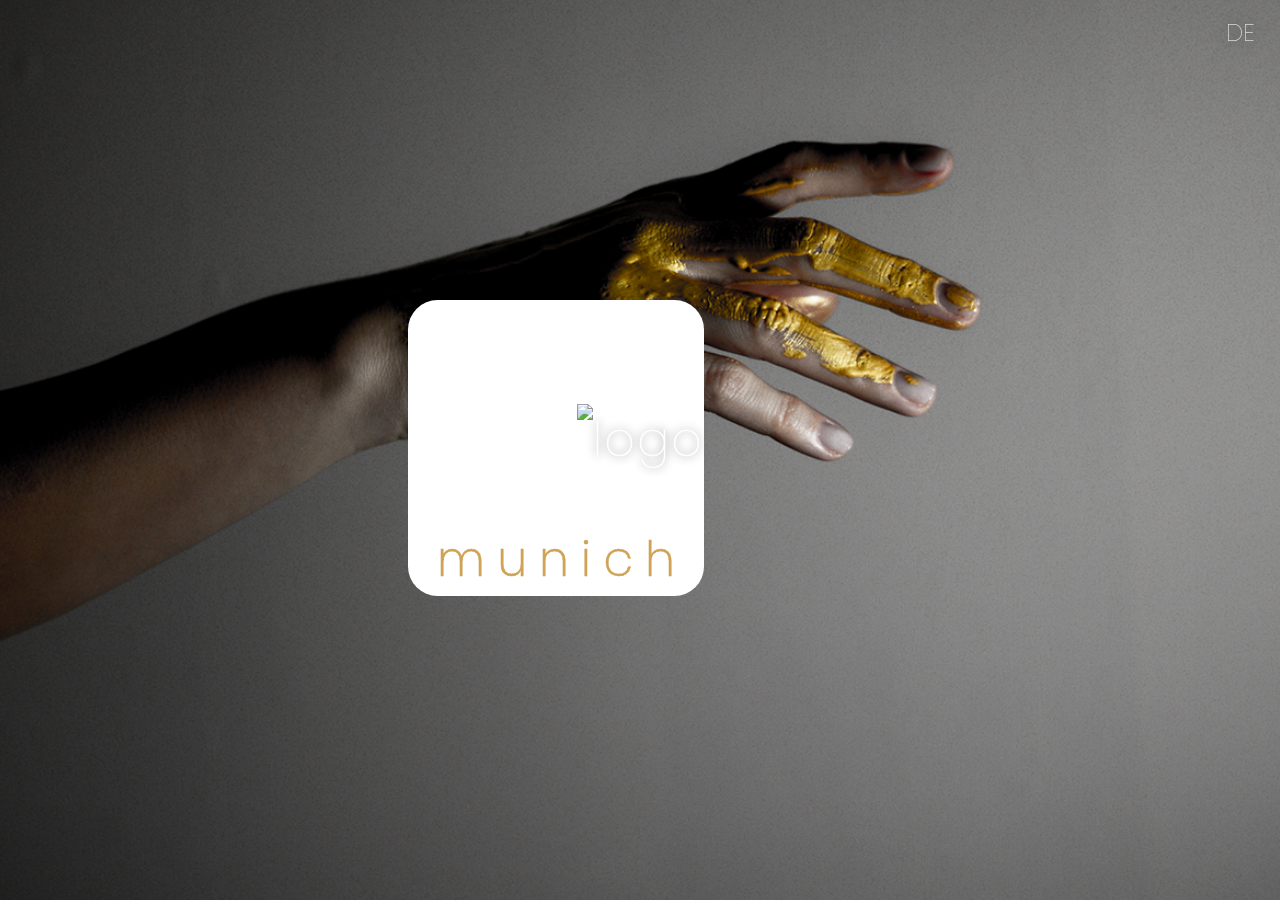
==== refactored/index.html @ 31db71b7 "Second refactor 6-3-2021" ====
<!DOCTYPE html>
<html lang="en">
  <head>
    <meta charset="UTF-8" />
    <meta name="viewport" content="width=device-width, initial-scale=1.0" />
    <link
      rel="shortcut icon"
      type="image/x-icon"
      href="assets/paunn-icon.ico"
    />
    <link rel="stylesheet" href="style.css" />
    <title>PAuNN - Welcome</title>
  </head>
  <body>
    <div class="language-toggle">
      <span id="switch"></span>
    </div>
    <div class="text-container">
      <div class="text-element"><span class="text"></span></div>
    </div>
    <div class="frame-container">
      <div class="frame-element"><span class="frame-text">munich</span></div>
    </div>
    <div class="scroll-container">
      <div class="scroll-area"><div class="scroll-section img-1"></div></div>
      <div class="scroll-area"><div class="scroll-section img-2"></div></div>
      <div class="scroll-area"><div class="scroll-section img-3"></div></div>
      <div class="scroll-area"><div class="scroll-section img-4"></div></div>
      <div class="scroll-area"><div class="scroll-section img-5"></div></div>
      <div class="scroll-area margin-0">
        <div class="scroll-section img-6">
          <div class="quiz-container">
            <div class="quiz-head"></div>
            <div class="quiz-subhead"></div>
            <div class="quiz-content">
              <div class="quiz"></div>
              <div class="quiz"></div>
              <div class="quiz"></div>
            </div>
            <div class="quiz-section"></div>
            <div class="quiz-form">
              <form name="submit-to-google-sheet">
                <div>
                  <input
                    id="email"
                    name="Email"
                    type="email"
                    placeholder="EMAIL"
                    required
                    autocomplete="off"
                    onfocus="this.placeholder = ''"
                    onblur="this.placeholder = 'EMAIL'"
                  />
                </div>
                <div>
                  <input class="send" type="submit" value="SUBMIT" />
                </div>
              </form>
              <div class="email-status"></div>
            </div>
          </div>
        </div>
      </div>
      <div class="footer-container">
        <!-- Footer main -->
        <div class="ft-main">
          <div class="ft-main-item">
            <h2 class="ft-title">Address</h2>
            <ul>
              <li class="address"></li>
            </ul>
          </div>
          <div class="ft-main-item">
            <h2 class="ft-title">Contact</h2>
            <ul>
              <li>
                <a
                  class="mail"
                  href="mailto:info@paunn.com?subject=Enquiry%20from%20paunn.com"
                  >info@paunn.com</a
                >
              </li>
            </ul>
          </div>
          <div class="ft-main-item">
            <h2 class="ft-title">Stay Updated</h2>
            <ul>
              <li>Enter your email address to receive a discount coupon</li>
            </ul>
            <!-- <form> -->
            <div class="ft-form">
              <input
                class="ft-email"
                type="email"
                name="Email"
                placeholder="Email Address"
              />
              <input class="subscribe" type="submit" value="Subscribe" />
              <!-- </form> -->
            </div>
          </div>
        </div>
        <!-- Footer social -->
        <div class="ft-social">
          <ul class="ft-social-list">
            <li>
              <a href="#"
                ><img
                  class="icons"
                  src="assets/Instagram-icon.svg"
                  alt="instagram-icon"
              /></a>
            </li>
            <li>
              <a href="#"
                ><img
                  class="icons"
                  src="assets/pinterest-icon.svg"
                  alt="pinterest-icon"
              /></a>
            </li>
          </ul>
        </div>
        <!-- Footer legal -->
        <div class="ft-legal">
          <ul class="ft-legal-list">
            <li><a href="#">Terms &amp; Conditions</a></li>
            <li><a href="#">Privacy Policy</a></li>
            <li>&copy; 2021 PAuNN</li>
          </ul>
        </div>
      </div>
    </div>
    <script src="script.js"></script>
  </body>
</html>
---- refactored/style.css ----
@import url("https://fonts.googleapis.com/css2?family=Poppins:wght@100;200;300&display=swap");

* {
  font-family: "Poppins", sans-serif;
  padding: 0;
  margin: 0;
  box-sizing: border-box;
  overflow-x: hidden;
}

.language-toggle {
  position: fixed;
  cursor: pointer;
  padding: 15px;
  top: 0;
  right: 0;
  z-index: 999;
  color: #fff;
  text-shadow: 0px 0px 15px rgb(40, 40, 40);
}

.text-container {
  pointer-events: none;
  touch-action: none;
}

.text-element {
  height: 100vh;
  width: 100%;
  position: fixed;
  display: flex;
  flex-direction: column;
  justify-content: space-around;
  align-items: center;
  align-content: center;
  z-index: 2;
}

.text {
  max-width: 800px;
  padding: 20px;
  text-align: center;
  color: #fff;
  letter-spacing: 2px;
  text-shadow: 0px 0px 10px rgb(40, 40, 40);
  transition: opacity 200ms cubic-bezier(0.5, 0, 0.5, 1);
}

.frame-container {
  pointer-events: none;
  touch-action: none;
}

.frame-element {
  border: none;
  outline: none;
  background-color: #161616;
  z-index: 1;
  position: fixed;
  display: flex;
  justify-content: center;
  align-items: center;
  color: #cfa355;
  border-radius: 10%;
  transition: opacity 200ms cubic-bezier(0.5, 0, 0.5, 1);
}

.frame-text {
  position: absolute;
  bottom: 0;
  font-weight: 200;
  width: 100%;
  text-align: center;
  color: #cfa355;
  -webkit-text-stroke: 0.5px #cfa355;
  transition: opacity 200ms cubic-bezier(0.5, 0, 0.5, 1);
}

.quiz-container {
  margin: auto auto;
  padding: 20px;
  text-align: center;
  color: white;
  background-color: rgba(0, 0, 0, 0.7);
}

.quiz-head {
  color: #fff;
}

.quiz-subhead {
  letter-spacing: 2px;
  color: #fff;
}

.quiz-content {
  display: grid;
  justify-content: center;
}

input[type="radio"] {
  -webkit-appearance: none;
  cursor: pointer;
  -moz-appearance: none;
  appearance: none;
  outline: none;
  border: 1.5px solid #cfa355;
  border-radius: 50%;
  margin-right: 10px;
  position: relative;
  width: 10px;
  height: 10px;
}

input[type="radio"]:checked {
  background-color: #cfa355;
}

.quiz {
  text-align: left;
}

#au {
  background-color: #cfa355;
  padding-left: 2px;
  border-radius: 10%;
}

#email,
#email:focus {
  -webkit-appearance: none;
  -moz-appearance: none;
  background: transparent;
  border: none;
  border-bottom: 1px solid #fff;
  padding: 10px;
  padding-bottom: 4px;
  outline: none;
  width: 275px;
  color: #fff;
  text-align: center;
  font-size: 16px;
  font-weight: 200;
  letter-spacing: 1px;
  caret-color: #fff;
}

#email::placeholder {
  font-size: 16px;
  text-align: center;
}

.send {
  background-color: #cfa355;
  color: #fff;
  cursor: pointer;
  border: 0;
  margin-top: 20px;
  padding: 8px 16px;
  border-radius: 8px 8px 8px 8px;
  font-size: 14px;
  -webkit-text-stroke: 0.5px #fff;
  -webkit-appearance: none;
  -moz-appearance: none;
  outline: none;
}

.email-status {
  font-size: 12px;
  padding-top: 12px;
}

.scroll-container {
  background-image: url(assets/background.webp);
  height: 100vh;
  overflow-y: scroll;
}

.scroll-area {
  max-height: 100vh;
  max-width: 100vw;
  overflow-y: hidden;
}

.scroll-section {
  height: 100vh;
  display: flex;
  justify-content: center;
  background-size: cover;
  background-position-x: center;
  background-position-y: 0px;
  background-repeat: no-repeat;
  transform: scale(1.3);
}

.margin-0 {
  margin-bottom: 0px !important;
}

.margin-right {
  margin-right: 0px !important;
}

.img-1 {
  background-image: url(assets/1a.webp);
}

.img-2 {
  background-image: url(assets/2a.webp);
}

.img-3 {
  background-image: url(assets/3a.webp);
}

.img-4 {
  background-image: url(assets/4a.webp);
}

.img-5 {
  background-image: url(assets/5a.webp);
}

.img-6 {
  background-image: url(assets/6a.webp);
}

/* mobile */
@media only screen and (max-width: 480px) {
  * {
    font-weight: 200;
  }

  body:before {
    content: "mobile";
    display: none;
    visibility: hidden;
  }

  body {
    min-height: 100vh;
    min-height: -webkit-fill-available;
  }

  html {
    height: -webkit-fill-available;
  }

  .language-toggle {
    font-size: 16px;
    padding: 5px;
    margin-right: 5px;
  }

  .text-element {
    font-size: 32px;
  }

  .logo {
    width: 250px;
  }

  .frame-text {
    font-size: 20px;
    letter-spacing: 5px;
    padding-left: 5px;
  }

  .quiz-container {
    padding: 0px;
    min-width: 225px;
    max-width: 325px;
    min-height: 380px;
    max-height: 480px;
  }

  .quiz-head {
    letter-spacing: normal;
    font-size: 16px;
    padding-top: 12px;
  }

  input[type="radio"] {
    margin-top: 5px;
    margin-right: 5px;
    /* margin-left: 5px; */
    border: 1px solid #cfa355;
    height: 8px;
    width: 8px;
  }

  label {
    margin-right: 15px;
  }

  .quiz-subhead {
    letter-spacing: normal;
    font-size: 10px;
    padding-top: 8px;
  }

  .quiz-content {
    grid-template:
      "quiz1" 50px
      "quiz2" 50px
      "quiz3" 55px/
      225px;
    gap: 10px;
    font-size: 10px;
    padding-top: 12px;
  }

  .quiz {
    text-align: center;
  }

  .quiz-section {
    padding-top: 14px;
    font-size: 10px;
  }

  .quiz-form {
    font-size: 10px;
  }

  #email,
  #email:focus {
    padding: 10px;
    padding-bottom: 2px;
    padding-top: 2px;
    width: 150px;
    border-bottom: 1px solid #fff;
    outline: none;
    font-size: 10px;
    font-weight: 200;
    letter-spacing: normal;
    -webkit-appearance: none;
    -webkit-border-radius: 0px;
  }

  #email::placeholder {
    font-size: 10px;
    text-align: center;
  }

  .send {
    background-color: #cfa355;
    color: #fff;
    cursor: pointer;
    border: 0;
    margin-top: 12px;
    padding: 4px 8px;
    border-radius: 10%;
    font-size: 10px;
    -webkit-text-stroke: 0.5px #fff;
    -webkit-appearance: none;
    -moz-appearance: none;
    outline: none;
  }

  .email-status {
    font-size: 10px;
    padding-top: 10px;
  }

  .scroll-area {
    margin-bottom: 0px;
  }
}

/* tablet */
@media only screen and (min-width: 481px) and (max-width: 960px) {
  * {
    font-weight: 200;
  }

  body:before {
    content: "tablet";
    display: none;
    visibility: hidden;
  }

  .language-toggle {
    font-size: 16px;
    margin-right: 10px;
  }

  .text-element {
    font-size: 40px;
  }

  .logo {
    width: 425px;
  }

  .frame-text {
    font-size: 32px;
    letter-spacing: 7px;
    padding-left: 7px;
  }

  .quiz-container {
    min-width: 600px;
    max-width: 700px;
    min-height: 300px;
    max-height: 400px;
  }

  .quiz-head {
    letter-spacing: normal;
  }

  .quiz-head {
    font-size: 20px;
    padding-top: 16px;
  }

  .quiz-subhead {
    font-size: 20px;
    padding-top: 8px;
  }

  .quiz-content {
    grid-template: ". quiz1 quiz2 quiz3 ." 200px / auto;
    gap: 20px;
    font-size: 16px;
    padding-top: 16px;
  }

  .quiz-section {
    padding-top: 16px;
  }

  .quiz-form {
    font-size: 16px;
  }

  .scroll-area {
    margin-bottom: 0px;
  }
}

/* desktop */
@media only screen and (min-width: 961px) {
  * {
    font-weight: 100;
  }

  body:before {
    content: "desktop";
    display: none;
    visibility: hidden;
  }

  #switch {
    font-weight: 100;
    padding-right: 10px;
    font-size: 24px;
  }

  .text-element {
    font-size: 48px;
  }

  .text {
    -webkit-text-stroke: 0.5px #fff;
  }

  .logo {
    width: 675px;
  }

  .frame-text {
    font-size: 48px;
    letter-spacing: 12px;
    padding-left: 12px;
  }

  .quiz-container {
    min-width: 800px;
    max-width: 900px;
    min-height: 525px;
    max-height: 625px;
  }

  .quiz-head {
    letter-spacing: 2px;
  }

  .quiz-head {
    font-size: 24px;
    padding-top: 5px;
  }

  .quiz-subhead {
    font-size: 24px;
    padding-top: 10px;
  }

  .quiz-content {
    grid-template: "quiz1 quiz2 quiz3" 125px / 225px 225px 225px;
    gap: 25px;
    font-size: 16px;
    padding-top: 25px;
  }

  .quiz-section {
    padding-top: 25px;
  }

  .quiz-form {
    font-size: 16px;
  }

  .scroll-area {
    margin-bottom: 250px;
  }
}

/* old css */
.footer-container {
  flex-grow: 1;
  font-weight: 200;
  background-color: #000;
  color: #bbb;
  line-height: 1.5;
}
ul {
  list-style: none;
  padding-left: 0;
}
a {
  text-decoration: none;
  color: #eee;
}
a:hover {
  text-decoration: underline;
}
.ft-title {
  color: #fff;
  /* font-size: 22px; */
  padding-bottom: 10px;
}
.ft-main {
  padding: 15px 25px;
  display: flex;
  flex-wrap: wrap;
  justify-content: space-around;
}
.ft-main-item {
  padding: 20px;
  min-width: 350px;
}
.ft-form {
  padding-top: 5px;
  display: flex;
  flex-wrap: wrap;
  /* font-size: 16px; */
}
.ft-email {
  border: 0;
  padding: 10px;
  margin-top: 5px;
  width: 175px;
  border-radius: 4px 0px 0px 4px;
  font-size: inherit;
}
.subscribe {
  background-color: #cfa355;
  color: #fff;
  cursor: pointer;
  border: 0;
  padding: 10px 15px;
  margin-top: 5px;
  border-radius: 0px 4px 4px 0px;
  -webkit-appearance: none;
  -moz-appearance: none;
  font-size: inherit;
}
.ft-social {
  padding: 0 30px 10px;
}
.ft-social-list {
  display: flex;
  justify-content: center;
  border-top: 1px #777 solid;
  padding-top: 10px;
}
.ft-social-list li {
  margin: 8px;
  font-size: 20px;
}
.ft-legal {
  padding: 10px 10px;
  background-color: #222;
  /* margin-bottom: 75px; */
}
.ft-legal-list {
  width: 100%;
  display: flex;
  flex-wrap: wrap;
}
.ft-legal-list li {
  margin: 2px 7px;
  white-space: nowrap;
}
.ft-legal-list li:nth-last-child(2) {
  flex-grow: 1;
}
.icons {
  width: 30px;
  height: auto;
}

/* scroll bar */
::-webkit-scrollbar {
  width: 10px; /* width of the entire scrollbar */
}

::-webkit-scrollbar-track {
  background: #000; /* color of the tracking area */
}

::-webkit-scrollbar-thumb {
  background-color: #cfa355; /* color of the scroll thumb */
  border-radius: 20px; /* roundness of the scroll thumb */
  border: 3px solid #000;
}
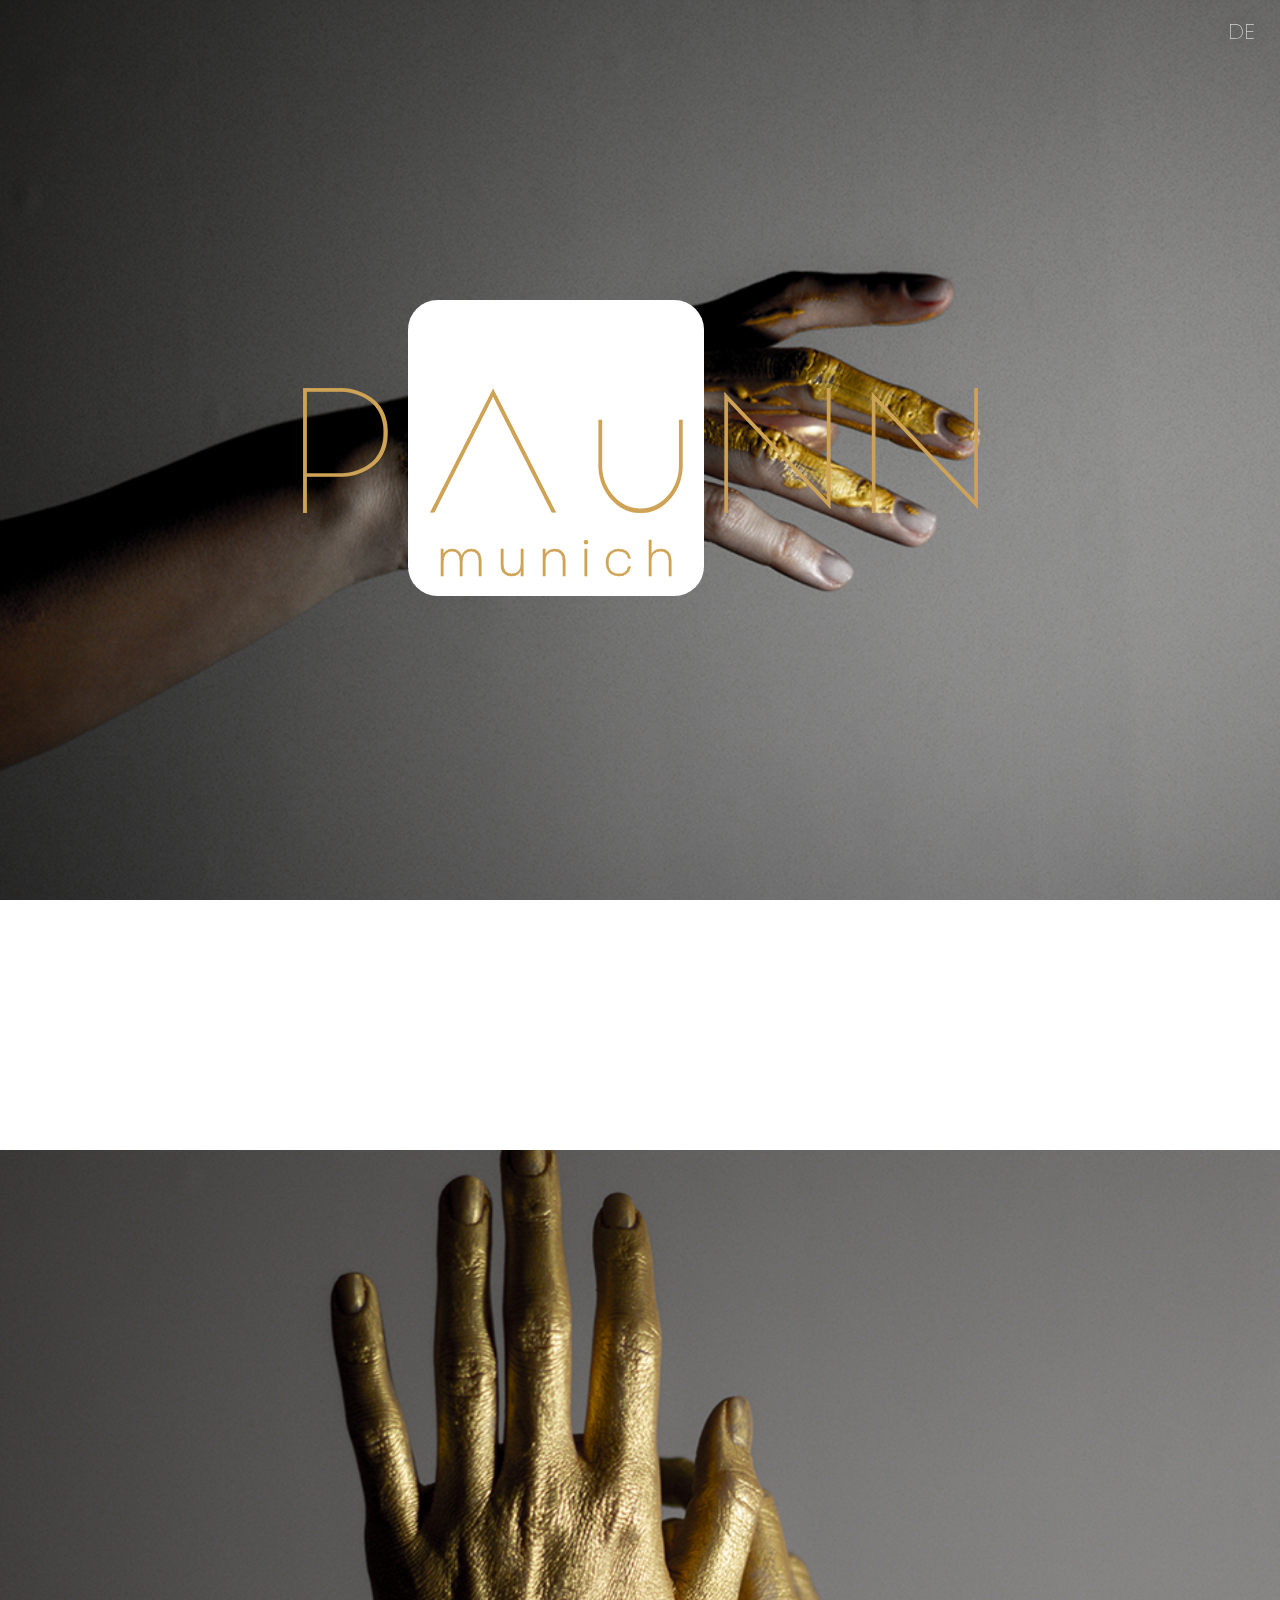
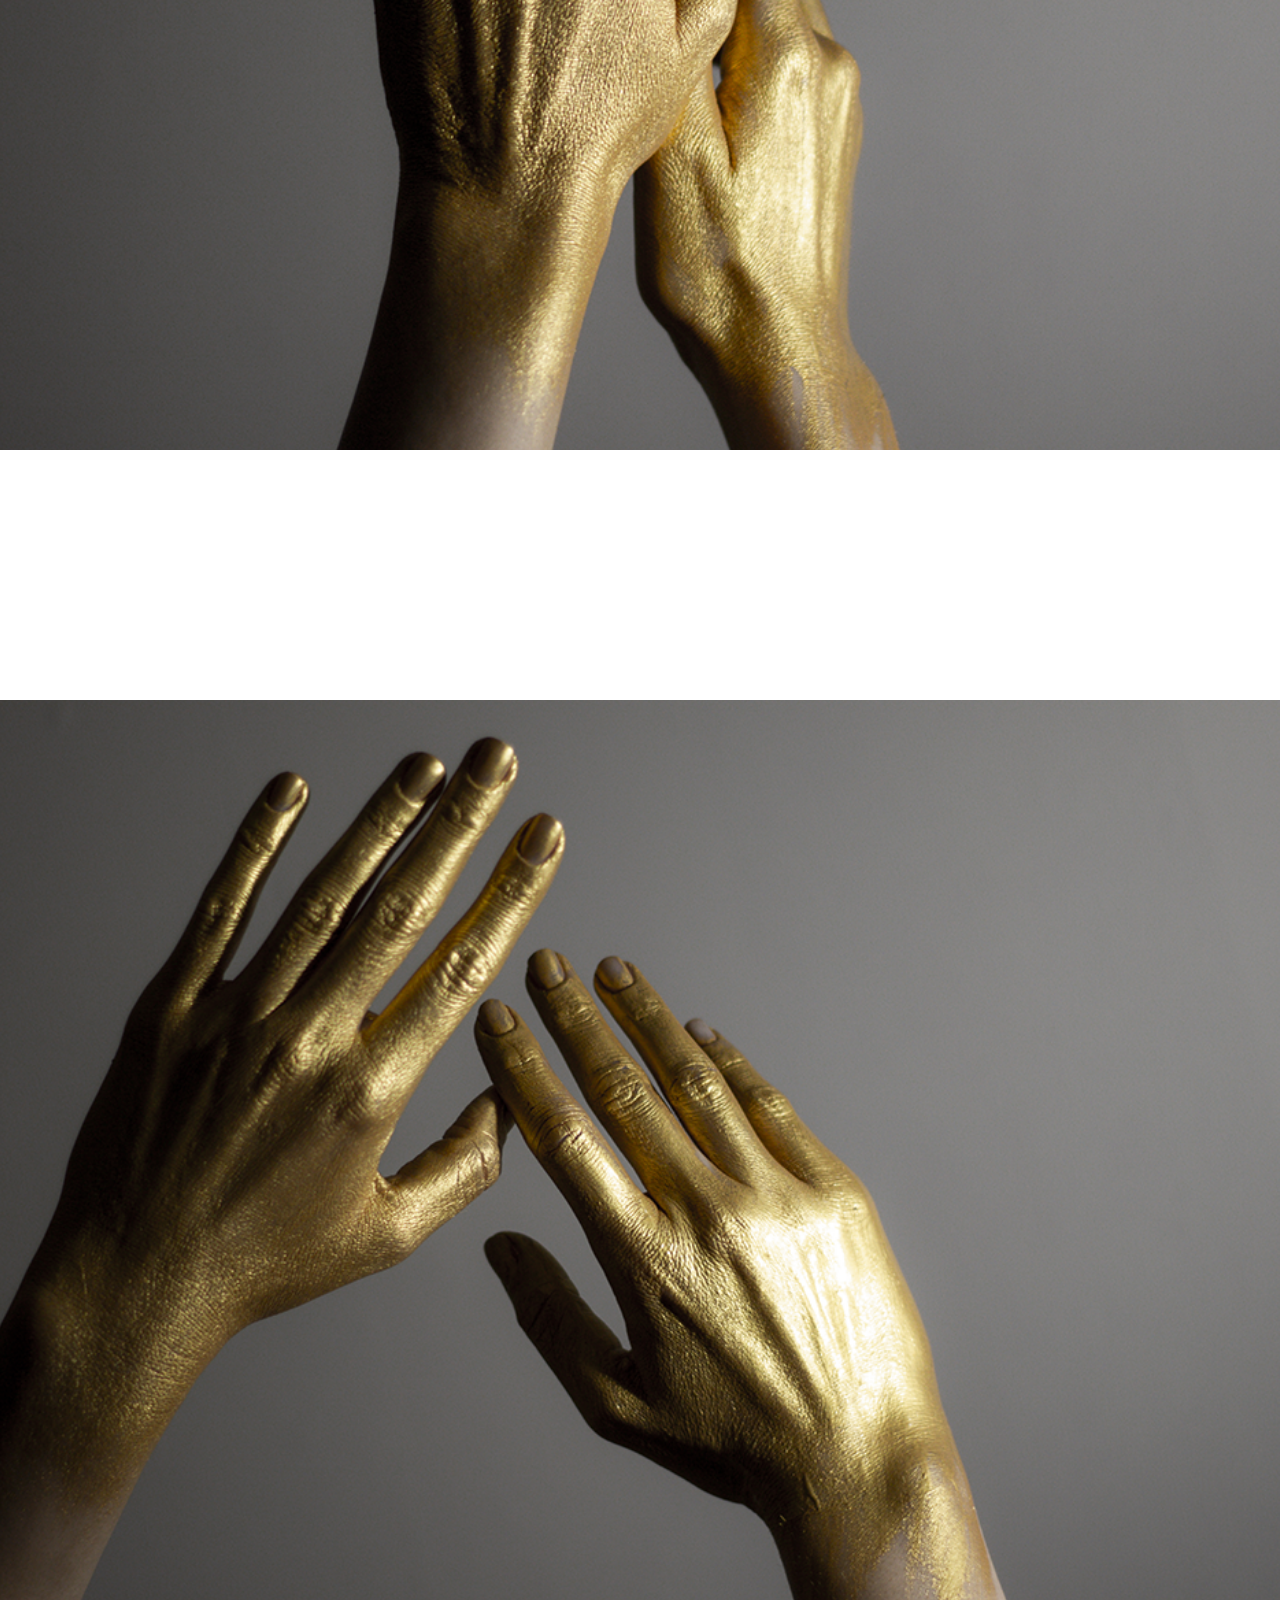
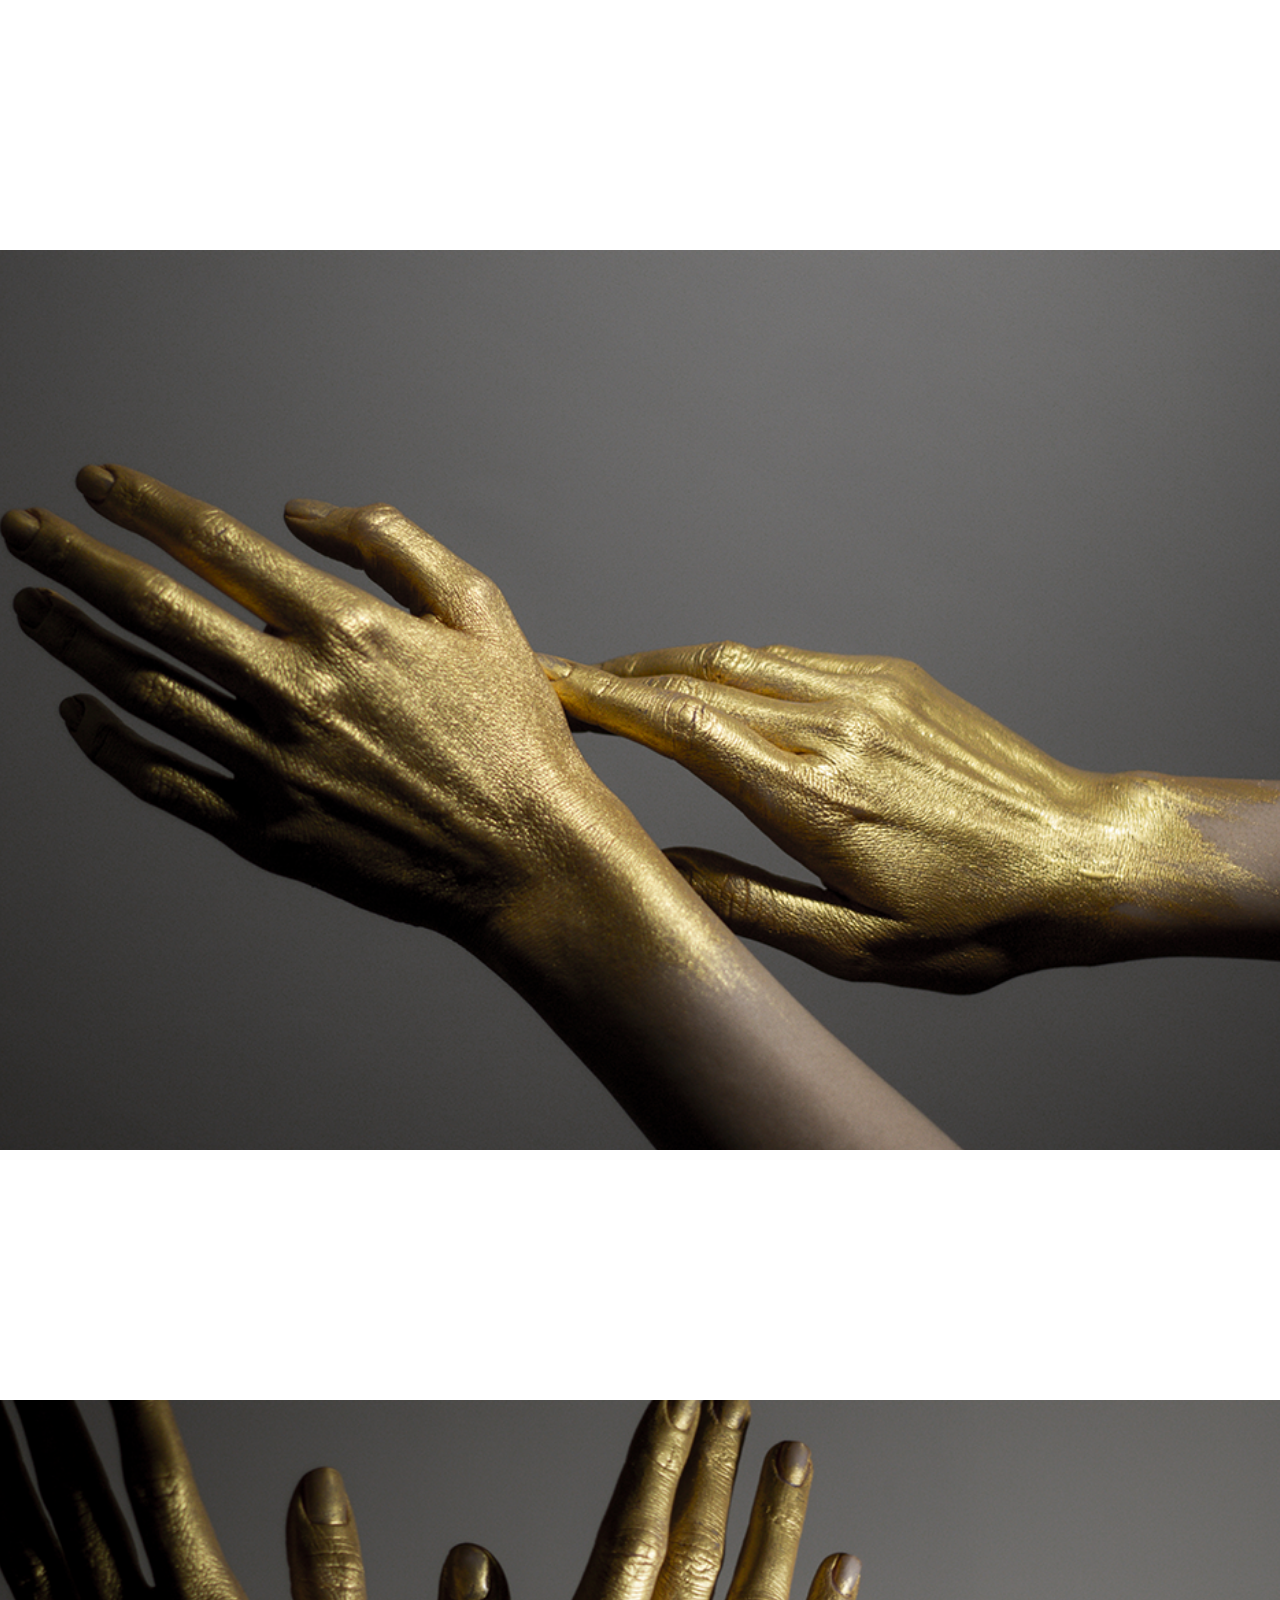
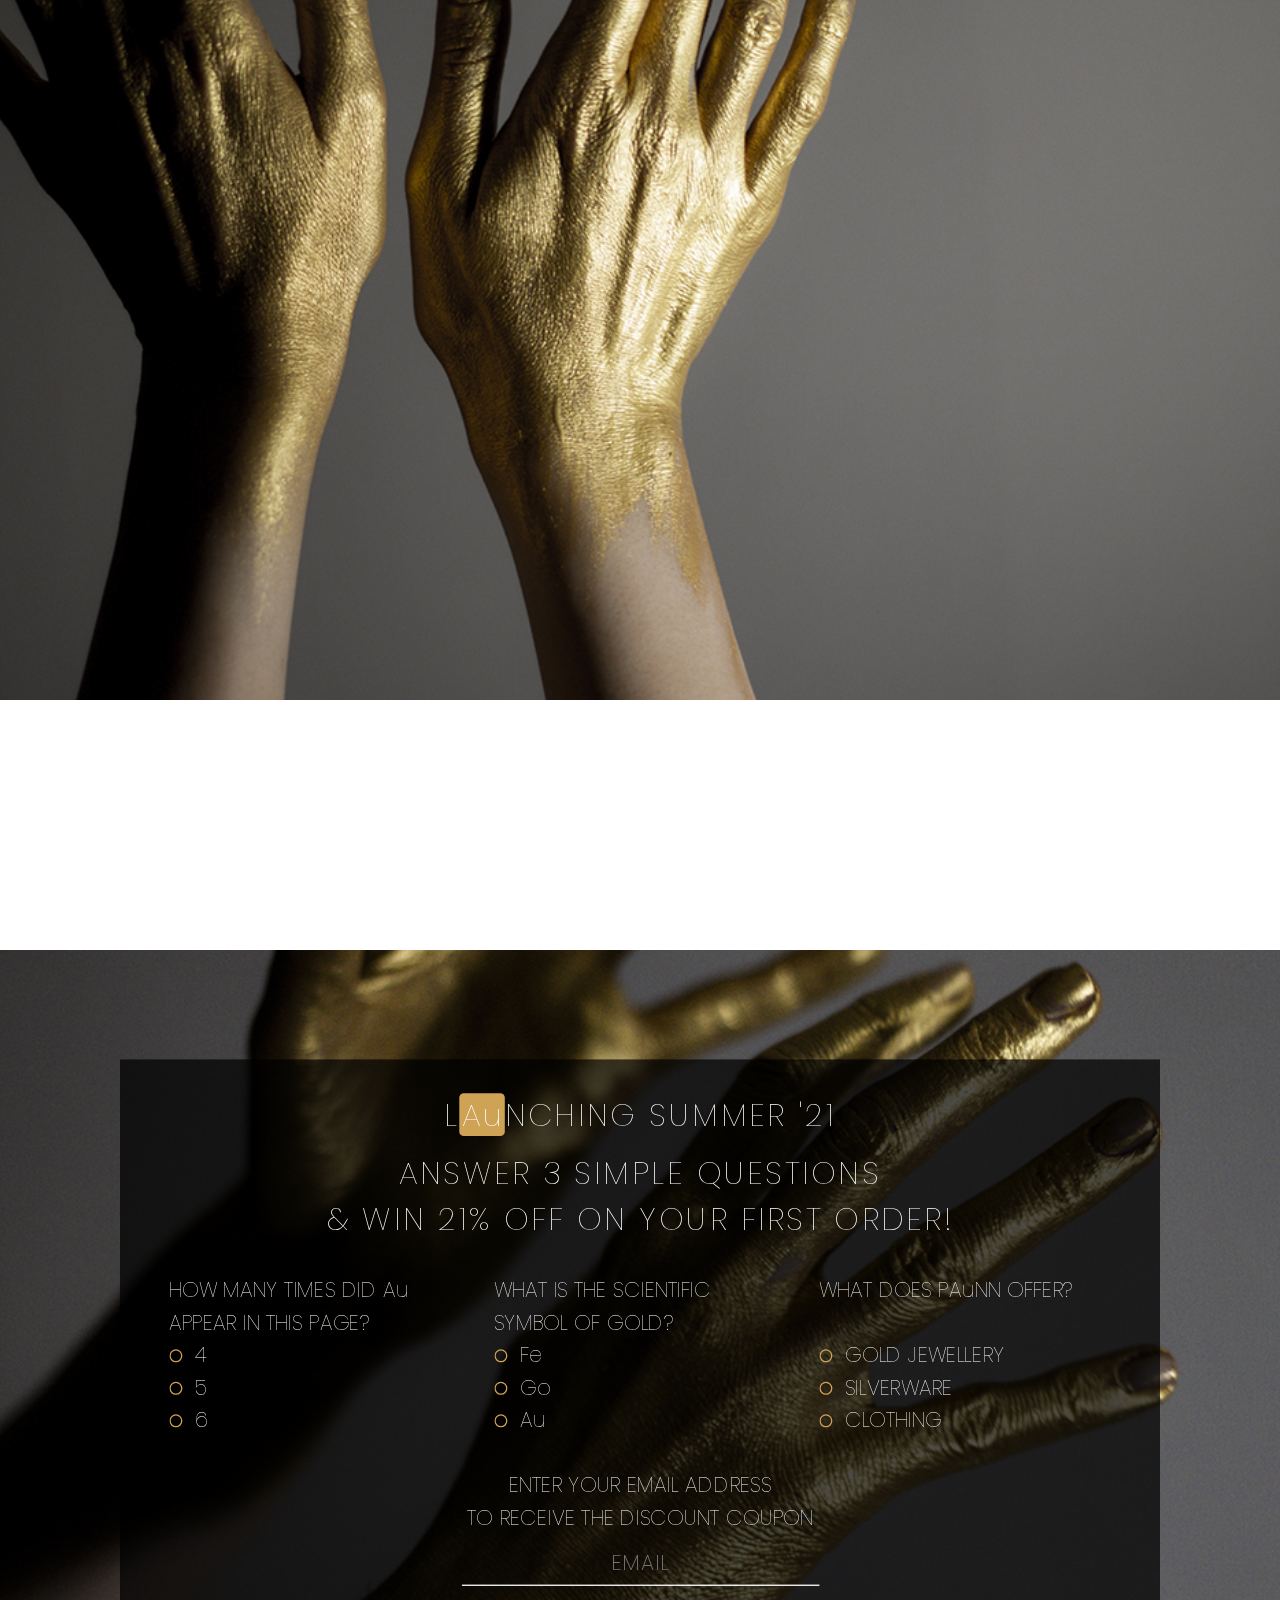
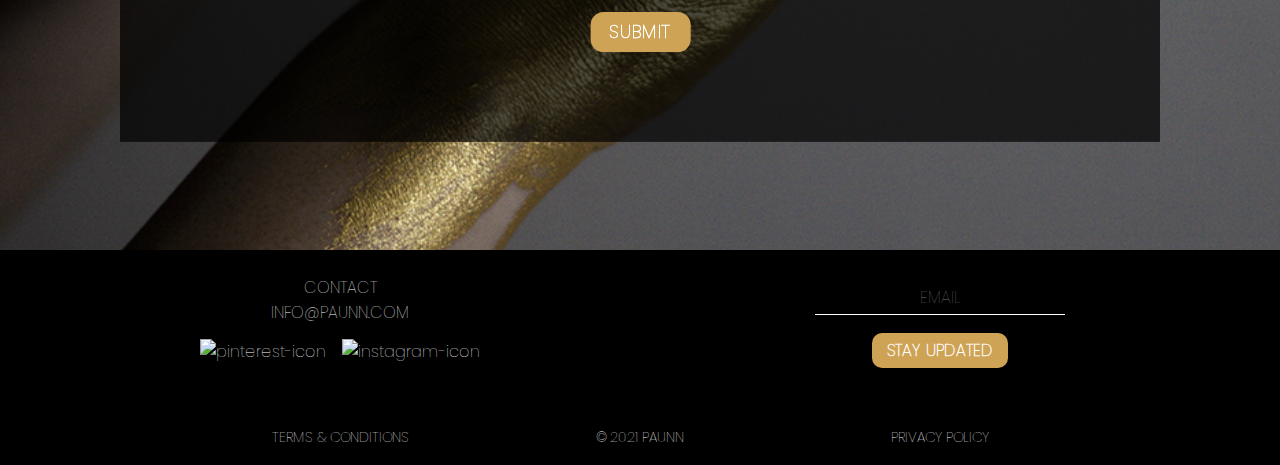
==== commit ff3f40a8: "New revision 11.3.2021" ====
--- a/refactored/index.html
+++ b/refactored/index.html
@@ -7,6 +7,11 @@
       rel="shortcut icon"
       type="image/x-icon"
       href="assets/paunn-icon.ico"
+    />
+    <link rel="preconnect" href="https://fonts.gstatic.com" />
+    <link
+      href="https://fonts.googleapis.com/css2?family=Poppins:wght@100;200;300&display=swap"
+      rel="stylesheet"
     />
     <link rel="stylesheet" href="style.css" />
     <title>PAuNN - Welcome</title>
@@ -18,9 +23,21 @@
     <div class="text-container">
       <div class="text-element"><span class="text"></span></div>
     </div>
-    <div class="frame-container">
-      <div class="frame-element"><span class="frame-text">munich</span></div>
+    <div class="logo-container">
+      <div class="logo-element">
+        <img
+          class="logo"
+          src="assets/paunn-logo.webp"
+          width="4092"
+          height="755"
+          alt="logo"
+        />
+      </div>
+      <div class="frame-element">
+        <span class="frame-text">munich</span>
+      </div>
     </div>
+    <div class="background-container"></div>
     <div class="scroll-container">
       <div class="scroll-area"><div class="scroll-section img-1"></div></div>
       <div class="scroll-area"><div class="scroll-section img-2"></div></div>
@@ -56,78 +73,61 @@
                   <input class="send" type="submit" value="SUBMIT" />
                 </div>
               </form>
-              <div class="email-status"></div>
+              <div id="success" style="display: none"></div>
+              <div id="fail" style="display: none"></div>
             </div>
           </div>
         </div>
       </div>
       <div class="footer-container">
-        <!-- Footer main -->
-        <div class="ft-main">
-          <div class="ft-main-item">
-            <h2 class="ft-title">Address</h2>
-            <ul>
-              <li class="address"></li>
-            </ul>
-          </div>
-          <div class="ft-main-item">
-            <h2 class="ft-title">Contact</h2>
-            <ul>
-              <li>
-                <a
-                  class="mail"
-                  href="mailto:info@paunn.com?subject=Enquiry%20from%20paunn.com"
-                  >info@paunn.com</a
-                >
-              </li>
-            </ul>
-          </div>
-          <div class="ft-main-item">
-            <h2 class="ft-title">Stay Updated</h2>
-            <ul>
-              <li>Enter your email address to receive a discount coupon</li>
-            </ul>
-            <!-- <form> -->
-            <div class="ft-form">
-              <input
-                class="ft-email"
-                type="email"
-                name="Email"
-                placeholder="Email Address"
-              />
-              <input class="subscribe" type="submit" value="Subscribe" />
-              <!-- </form> -->
-            </div>
+        <div class="footer-contact">
+          <div class="contact"></div>
+          <div>
+            <a
+              class="mail"
+              href="mailto:info@paunn.com?subject=Enquiry%20from%20paunn.com"
+            >
+              INFO@PAUNN.COM
+            </a>
           </div>
         </div>
-        <!-- Footer social -->
-        <div class="ft-social">
-          <ul class="ft-social-list">
-            <li>
-              <a href="#"
-                ><img
-                  class="icons"
-                  src="assets/Instagram-icon.svg"
-                  alt="instagram-icon"
-              /></a>
-            </li>
-            <li>
-              <a href="#"
-                ><img
-                  class="icons"
-                  src="assets/pinterest-icon.svg"
-                  alt="pinterest-icon"
-              /></a>
-            </li>
-          </ul>
+        <div class="footer-input">
+          <input
+            id="subscribe"
+            type="email"
+            autocomplete="off"
+            placeholder="EMAIL"
+            onfocus="this.placeholder = ''"
+            onblur="this.placeholder='EMAIL'"
+          />
         </div>
-        <!-- Footer legal -->
-        <div class="ft-legal">
-          <ul class="ft-legal-list">
-            <li><a href="#">Terms &amp; Conditions</a></li>
-            <li><a href="#">Privacy Policy</a></li>
-            <li>&copy; 2021 PAuNN</li>
-          </ul>
+        <div class="footer-follow"></div>
+        <div class="footer-icon">
+          <a href="#"
+            ><img
+              class="icon"
+              src="assets/pinterest-icon.svg"
+              width="50"
+              height="50"
+              alt="pinterest-icon" /></a
+          ><a href="#"
+            ><img
+              class="icon"
+              src="assets/instagram-icon.svg"
+              width="50"
+              height="50"
+              alt="instagram-icon"
+          /></a>
+        </div>
+        <div class="footer-button">
+          <input id="update" type="submit" />
+        </div>
+        <div class="footer-copyright">&copy; 2021 PAUNN</div>
+        <div class="footer-terms">
+          <a class="terms" href="#">TERMS & CONDITIONS</a>
+        </div>
+        <div class="footer-privacy">
+          <a class="terms" href="#">PRIVACY POLICY</a>
         </div>
       </div>
     </div>
--- a/refactored/style.css
+++ b/refactored/style.css
@@ -1,5 +1,3 @@
-@import url("https://fonts.googleapis.com/css2?family=Poppins:wght@100;200;300&display=swap");
-
 * {
   font-family: "Poppins", sans-serif;
   padding: 0;
@@ -29,24 +27,33 @@
   width: 100%;
   position: fixed;
   display: flex;
-  flex-direction: column;
   justify-content: space-around;
   align-items: center;
-  align-content: center;
   z-index: 2;
 }
 
 .text {
-  max-width: 800px;
   padding: 20px;
   text-align: center;
   color: #fff;
   letter-spacing: 2px;
   text-shadow: 0px 0px 10px rgb(40, 40, 40);
-  transition: opacity 200ms cubic-bezier(0.5, 0, 0.5, 1);
-}
-
-.frame-container {
+  will-change: opacity;
+  transition: opacity 100ms cubic-bezier(0.5, 0, 0.5, 1);
+}
+
+.logo-element {
+  height: 100vh;
+  width: 100%;
+  position: fixed;
+  display: flex;
+  justify-content: space-around;
+  align-items: center;
+  z-index: 2;
+  transition: opacity 100ms cubic-bezier(0.5, 0, 0.5, 1);
+}
+
+.logo-container {
   pointer-events: none;
   touch-action: none;
 }
@@ -61,8 +68,9 @@
   justify-content: center;
   align-items: center;
   color: #cfa355;
+  background-color: #fff;
   border-radius: 10%;
-  transition: opacity 200ms cubic-bezier(0.5, 0, 0.5, 1);
+  transition: opacity 150ms cubic-bezier(0.5, 0, 0.5, 1);
 }
 
 .frame-text {
@@ -73,7 +81,6 @@
   text-align: center;
   color: #cfa355;
   -webkit-text-stroke: 0.5px #cfa355;
-  transition: opacity 200ms cubic-bezier(0.5, 0, 0.5, 1);
 }
 
 .quiz-container {
@@ -120,7 +127,7 @@
   text-align: left;
 }
 
-#au {
+.au {
   background-color: #cfa355;
   padding-left: 2px;
   border-radius: 10%;
@@ -156,8 +163,8 @@
   cursor: pointer;
   border: 0;
   margin-top: 20px;
-  padding: 8px 16px;
-  border-radius: 8px 8px 8px 8px;
+  padding: 5px 15px;
+  border-radius: 10px;
   font-size: 14px;
   -webkit-text-stroke: 0.5px #fff;
   -webkit-appearance: none;
@@ -165,17 +172,19 @@
   outline: none;
 }
 
-.email-status {
+#success {
   font-size: 12px;
   padding-top: 12px;
 }
+#fail {
+  font-size: 12px;
+  padding-top: 12px;
+}
 
 .scroll-container {
-  background-image: url(assets/background.webp);
-  height: 100vh;
-  overflow-y: scroll;
-}
-
+  min-height: 100vh;
+  overflow-y: hidden;
+}
 .scroll-area {
   max-height: 100vh;
   max-width: 100vw;
@@ -188,11 +197,22 @@
   justify-content: center;
   background-size: cover;
   background-position-x: center;
-  background-position-y: 0px;
   background-repeat: no-repeat;
   transform: scale(1.3);
 }
 
+.background-container {
+  position: fixed;
+  z-index: -3;
+  height: 100vh;
+  width: 100vw;
+  background-image: url(assets/background.webp);
+  background-size: cover;
+  background-attachment: fixed;
+  background-position: center center;
+  background-repeat: no-repeat;
+}
+
 .margin-0 {
   margin-bottom: 0px !important;
 }
@@ -202,27 +222,27 @@
 }
 
 .img-1 {
-  background-image: url(assets/1a.webp);
+  background-image: url(assets/1.webp);
 }
 
 .img-2 {
-  background-image: url(assets/2a.webp);
+  background-image: url(assets/2.webp);
 }
 
 .img-3 {
-  background-image: url(assets/3a.webp);
+  background-image: url(assets/3.webp);
 }
 
 .img-4 {
-  background-image: url(assets/4a.webp);
+  background-image: url(assets/4.webp);
 }
 
 .img-5 {
-  background-image: url(assets/5a.webp);
+  background-image: url(assets/5.webp);
 }
 
 .img-6 {
-  background-image: url(assets/6a.webp);
+  background-image: url(assets/6.webp);
 }
 
 /* mobile */
@@ -247,17 +267,29 @@
   }
 
   .language-toggle {
-    font-size: 16px;
+    font-size: 18px;
     padding: 5px;
-    margin-right: 5px;
+    margin-right: 10px;
   }
 
   .text-element {
-    font-size: 32px;
+    font-size: 24px;
+  }
+
+  .text {
+    max-width: 400px;
   }
 
   .logo {
     width: 250px;
+    height: auto;
+  }
+
+  .frame-element {
+    height: 113px;
+    width: 113px;
+    top: calc(50vh - 50px);
+    left: calc(50% - 89px);
   }
 
   .frame-text {
@@ -336,6 +368,7 @@
     letter-spacing: normal;
     -webkit-appearance: none;
     -webkit-border-radius: 0px;
+    border-radius: 0px;
   }
 
   #email::placeholder {
@@ -350,7 +383,7 @@
     border: 0;
     margin-top: 12px;
     padding: 4px 8px;
-    border-radius: 10%;
+    border-radius: 7px;
     font-size: 10px;
     -webkit-text-stroke: 0.5px #fff;
     -webkit-appearance: none;
@@ -364,7 +397,138 @@
   }
 
   .scroll-area {
-    margin-bottom: 0px;
+    margin-bottom: 150px;
+  }
+
+  .scroll-container {
+    min-height: 100vh;
+    overflow-y: hidden;
+  }
+
+  .footer-container {
+    display: grid;
+    justify-items: center;
+    height: 335px;
+    font-size: 14px;
+    color: #fff;
+    background-color: #000;
+    pointer-events: none;
+    grid-template:
+      ". . . " 20px
+      ". contact . " 45px
+      ". . . " 15px
+      ". follow . " 30px
+      ". icon . " 30px
+      ". . . " 10px
+      ". input . " 50px
+      ". button . " 35px
+      ". . . " 25px
+      ". terms . " 20px
+      ". privacy . " 20px
+      ". copyright . " 20px
+      ". . . " 20px/
+      1fr 250px 1fr;
+  }
+
+  .footer-contact {
+    text-align: center;
+    grid-area: contact;
+  }
+
+  .mail {
+    pointer-events: auto;
+  }
+
+  #subscribe,
+  #subscribe:focus {
+    pointer-events: auto;
+    -webkit-appearance: none;
+    -moz-appearance: none;
+    background: transparent;
+    border: none;
+    border-bottom: 0.5px solid #fff;
+    padding: 10px;
+    padding-bottom: 4px;
+    outline: none;
+    width: 200px;
+    color: #fff;
+    text-align: center;
+    font-weight: 100;
+    font-size: 14px;
+    letter-spacing: normal;
+    caret-color: #fff;
+    -webkit-appearance: none;
+    -webkit-border-radius: 0px;
+    border-radius: 0px;
+  }
+
+  .footer-input {
+    grid-area: input;
+    font-size: 14px;
+  }
+  .footer-button {
+    grid-area: button;
+    align-self: end;
+    pointer-events: auto;
+  }
+
+  .footer-follow {
+    grid-area: follow;
+    align-self: center;
+  }
+
+  .footer-icon {
+    grid-area: icon;
+    align-self: center;
+    margin-top: 5px;
+    pointer-events: auto;
+  }
+  .footer-copyright {
+    grid-area: copyright;
+    font-size: 10px;
+    align-self: center;
+    color: #6a6a6a;
+  }
+  .footer-terms {
+    grid-area: terms;
+    font-size: 10px;
+    align-self: center;
+    pointer-events: auto;
+  }
+  .footer-privacy {
+    grid-area: privacy;
+    font-size: 10px;
+    align-self: center;
+    pointer-events: auto;
+  }
+
+  a {
+    color: #fff;
+    text-decoration: none;
+  }
+
+  .terms {
+    color: #6a6a6a;
+  }
+
+  .icon {
+    width: 25px;
+    height: 25px;
+    margin: 8px;
+  }
+
+  #update {
+    background-color: #cfa355;
+    color: #fff;
+    cursor: pointer;
+    border: 0;
+    padding: 5px 15px;
+    border-radius: 7px;
+    font-size: 14px;
+    -webkit-text-stroke: 0.5px #fff;
+    -webkit-appearance: none;
+    -moz-appearance: none;
+    outline: none;
   }
 }
 
@@ -381,16 +545,29 @@
   }
 
   .language-toggle {
-    font-size: 16px;
-    margin-right: 10px;
+    font-size: 20px;
+    padding: 5px;
+    margin-right: 5px;
   }
 
   .text-element {
     font-size: 40px;
   }
 
+  .text {
+    max-width: 600px;
+  }
+
   .logo {
     width: 425px;
+    height: auto;
+  }
+
+  .frame-element {
+    height: 185px;
+    width: 185px;
+    top: calc(50vh - 90px);
+    left: calc(50% - 145px);
   }
 
   .frame-text {
@@ -436,7 +613,7 @@
   }
 
   .scroll-area {
-    margin-bottom: 0px;
+    margin-bottom: 150px;
   }
 }
 
@@ -452,10 +629,10 @@
     visibility: hidden;
   }
 
-  #switch {
+  .language-toggle {
     font-weight: 100;
-    padding-right: 10px;
-    font-size: 24px;
+    font-size: 22px;
+    margin-right: 10px;
   }
 
   .text-element {
@@ -464,10 +641,19 @@
 
   .text {
     -webkit-text-stroke: 0.5px #fff;
+    max-width: 650px;
   }
 
   .logo {
     width: 675px;
+    height: auto;
+  }
+
+  .frame-element {
+    height: 296px;
+    width: 296px;
+    top: calc(50vh - 150px);
+    left: calc(50% - 232px);
   }
 
   .frame-text {
@@ -477,10 +663,16 @@
   }
 
   .quiz-container {
+    pointer-events: none;
     min-width: 800px;
     max-width: 900px;
     min-height: 525px;
     max-height: 625px;
+  }
+
+  label {
+    pointer-events: auto;
+    cursor: pointer;
   }
 
   .quiz-head {
@@ -510,106 +702,125 @@
 
   .quiz-form {
     font-size: 16px;
+    pointer-events: auto;
   }
 
   .scroll-area {
     margin-bottom: 250px;
   }
-}
-
-/* old css */
-.footer-container {
-  flex-grow: 1;
-  font-weight: 200;
-  background-color: #000;
-  color: #bbb;
-  line-height: 1.5;
-}
-ul {
-  list-style: none;
-  padding-left: 0;
-}
-a {
-  text-decoration: none;
-  color: #eee;
-}
-a:hover {
-  text-decoration: underline;
-}
-.ft-title {
-  color: #fff;
-  /* font-size: 22px; */
-  padding-bottom: 10px;
-}
-.ft-main {
-  padding: 15px 25px;
-  display: flex;
-  flex-wrap: wrap;
-  justify-content: space-around;
-}
-.ft-main-item {
-  padding: 20px;
-  min-width: 350px;
-}
-.ft-form {
-  padding-top: 5px;
-  display: flex;
-  flex-wrap: wrap;
-  /* font-size: 16px; */
-}
-.ft-email {
-  border: 0;
-  padding: 10px;
-  margin-top: 5px;
-  width: 175px;
-  border-radius: 4px 0px 0px 4px;
-  font-size: inherit;
-}
-.subscribe {
-  background-color: #cfa355;
-  color: #fff;
-  cursor: pointer;
-  border: 0;
-  padding: 10px 15px;
-  margin-top: 5px;
-  border-radius: 0px 4px 4px 0px;
-  -webkit-appearance: none;
-  -moz-appearance: none;
-  font-size: inherit;
-}
-.ft-social {
-  padding: 0 30px 10px;
-}
-.ft-social-list {
-  display: flex;
-  justify-content: center;
-  border-top: 1px #777 solid;
-  padding-top: 10px;
-}
-.ft-social-list li {
-  margin: 8px;
-  font-size: 20px;
-}
-.ft-legal {
-  padding: 10px 10px;
-  background-color: #222;
-  /* margin-bottom: 75px; */
-}
-.ft-legal-list {
-  width: 100%;
-  display: flex;
-  flex-wrap: wrap;
-}
-.ft-legal-list li {
-  margin: 2px 7px;
-  white-space: nowrap;
-}
-.ft-legal-list li:nth-last-child(2) {
-  flex-grow: 1;
-}
-.icons {
-  width: 30px;
-  height: auto;
+
+  .footer-container {
+    display: grid;
+    justify-items: center;
+    height: 215px;
+    font-size: 16px;
+    color: #fff;
+    background-color: #000;
+    pointer-events: none;
+    grid-template:
+      ". . . . . " 25px
+      ". contact . input . " 50px
+      ". icon . button . " 50px
+      ". . . . . " 50px
+      ". terms copyright privacy . " 25px
+      ". . . . . " 15px/
+      1fr 300px 300px 300px 1fr;
+  }
+
+  .footer-contact {
+    text-align: center;
+    grid-area: contact;
+  }
+
+  .mail {
+    pointer-events: auto;
+  }
+
+  #subscribe,
+  #subscribe:focus {
+    pointer-events: auto;
+    -webkit-appearance: none;
+    -moz-appearance: none;
+    background: transparent;
+    border: none;
+    border-bottom: 0.5px solid #fff;
+    padding: 10px;
+    padding-bottom: 4px;
+    outline: none;
+    width: 250px;
+    color: #fff;
+    text-align: center;
+    font-weight: 100;
+    letter-spacing: normal;
+    caret-color: #fff;
+    font-size: 16px;
+  }
+
+  #subscribe::placeholder {
+    font-size: 16px;
+    text-align: center;
+  }
+
+  .footer-input {
+    grid-area: input;
+    /* align-self: end; */
+  }
+  .footer-follow {
+    display: none;
+  }
+  .footer-button {
+    grid-area: button;
+    align-self: center;
+    pointer-events: auto;
+  }
+  .footer-icon {
+    grid-area: icon;
+    align-self: center;
+    margin-top: 10px;
+    pointer-events: auto;
+  }
+  .footer-copyright {
+    grid-area: copyright;
+    font-size: 14px;
+    align-self: center;
+  }
+  .footer-terms {
+    grid-area: terms;
+    font-size: 14px;
+    align-self: center;
+    pointer-events: auto;
+  }
+  .footer-privacy {
+    grid-area: privacy;
+    font-size: 14px;
+    align-self: center;
+    pointer-events: auto;
+  }
+
+  a {
+    color: #fff;
+    text-decoration: none;
+  }
+
+  .icon {
+    width: 25px;
+    height: 25px;
+    margin: 8px;
+  }
+
+  #update {
+    background-color: #cfa355;
+    color: #fff;
+    cursor: pointer;
+    border: 0;
+    padding: 5px 15px;
+    border-radius: 10px;
+    font-size: 16px;
+    -webkit-text-stroke: 0.5px #fff;
+    -webkit-appearance: none;
+    -moz-appearance: none;
+    outline: none;
+  }
 }
 
 /* scroll bar */
